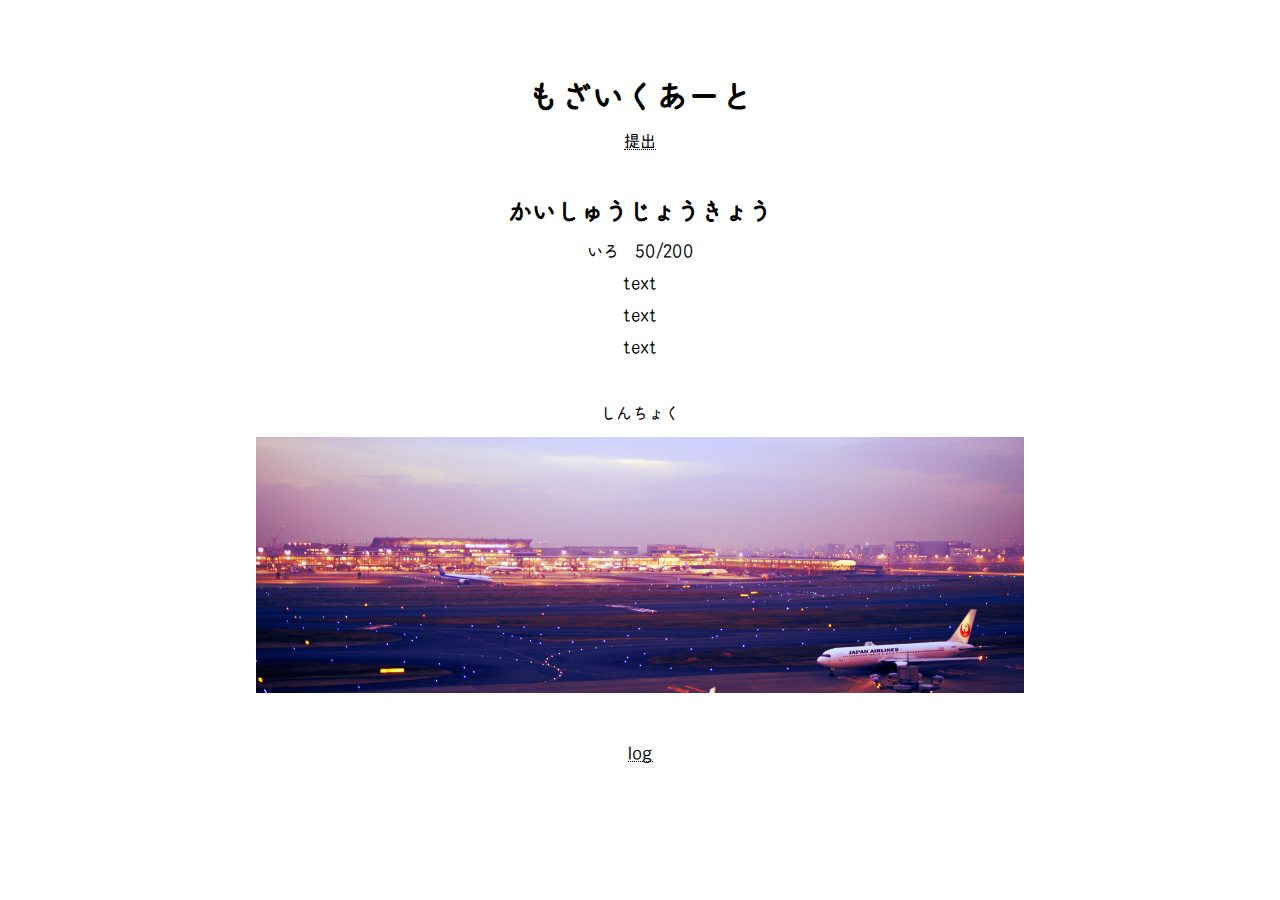
==== index.html @ 16d99c66 "Prototype" ====
<!DOCTYPE html>
<html lang="ja">
<head>
    <meta charset="UTF-8">
    <title>photoclub</title>
    <link rel="stylesheet" href="style.css">
</head>
<body>
  
   <h1>もざいくあーと</h1>
<a href="https://www.dropbox.com/request/RggeEefi0sI3hLKImRiM" target="_blank">提出</a>

   <div class="text"> 
   <h2>かいしゅうじょうきょう</h2>
   <p>いろ：50/200</p>
   <p>text</p>
   <p>text</p>
   <p>text</p>
    </div>
    
    <div class="img">
       <p>しんちょく</p>
        <img src="./_DSC_0438.jpg" alt="">
    </div>
    
    <div class="link">
    <a href="./log.html">log</a>
    </div>
    
</body>
</html>
---- style.css ----
body {
    width: 100%;
    height: 100%;
    margin: 0;
    text-align: center;
    font-family: 'marugame';
}

@font-face {
    font-family: 'marugame';
    src: url('./font.eot');
    src: url('./font.eot?#iefix') format('embedded-opentype'),
        url('./font.woff') format('woff'), url('./font.ttf') format('truetype');
    font-weight: normal;
    font-style: normal;
}

h1{
    margin-top: 80px;
}

.text {
    margin-top: 50px;
}

.img img {
    width: 60%;
}

.img {
    margin-top: 50px;
    margin-bottom: 50px;
}

.link{
    margin-bottom: 100px;
}

a{
    text-decoration: none;
    color: #000;
    border-bottom: #000 dotted 1px;
}

a:hover{
    color: #9f9f9f;
    transition: 1s;
    border-bottom: #9f9f9f dotted 1px;
}




.logh1{
    margin-bottom: 80px;
}

#box{
    width: 80%;
    margin: 0 auto;
    margin-top: 50px;
}

.logimg{
    width: 50%;
    float: left;
}

.logimg img{
    width: 100%;
}

.logtext{
    width: 40%;
    float: right;
    text-align: left;
    padding-left: 10%;
}



@media screen and (max-width: 720px) {
    
    .logh1{
    margin-bottom: 80px;
}



.logimg{
    width: 100%;
    margin: 0 auto;
}



.logtext{
    width: 100%;
    text-align: center;
}
}
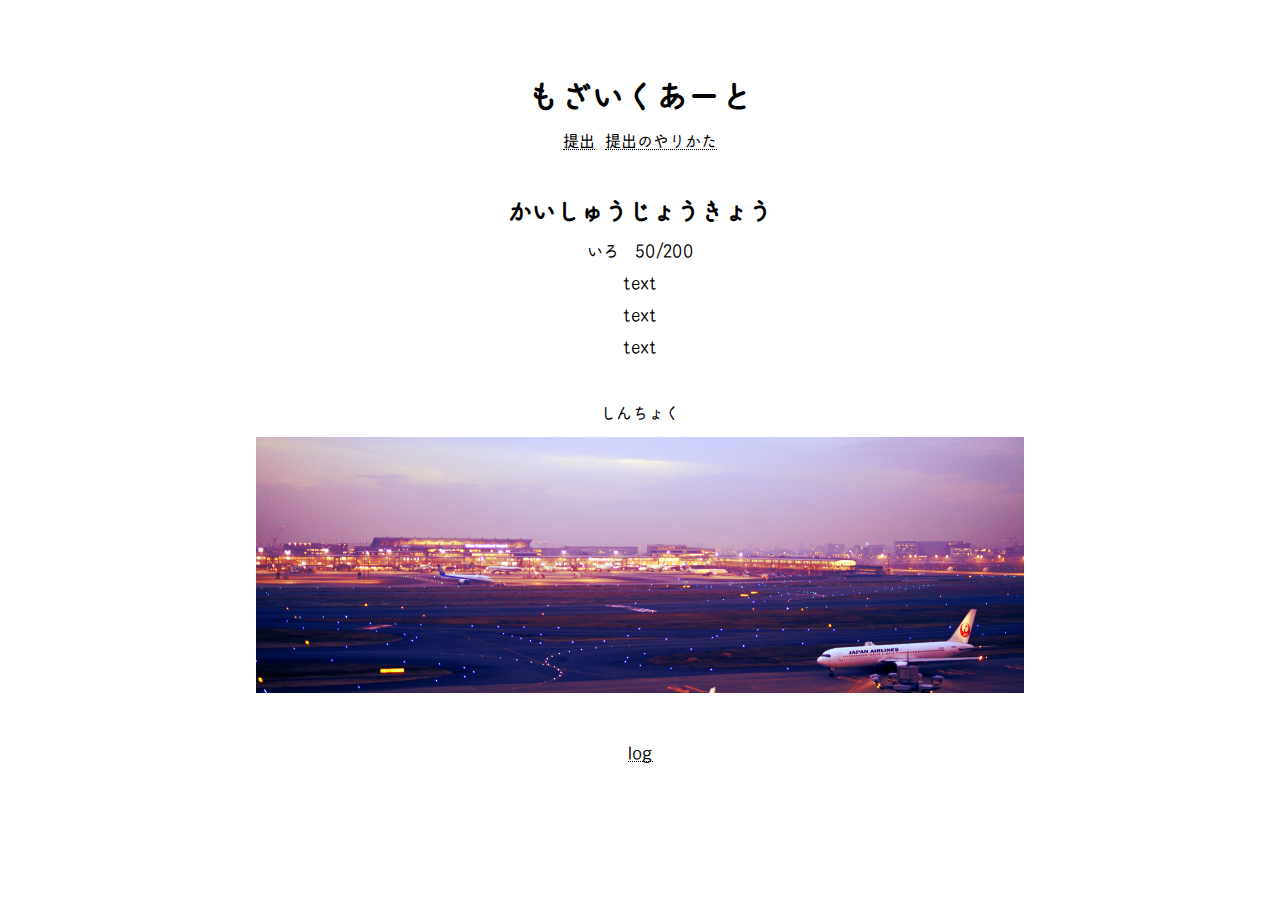
==== commit cfdd1762: "2" ====
--- a/index.html
+++ b/index.html
@@ -8,7 +8,8 @@
 <body>
   
    <h1>もざいくあーと</h1>
-<a href="https://www.dropbox.com/request/RggeEefi0sI3hLKImRiM" target="_blank">提出</a>
+<a href="https://www.dropbox.com/request/RggeEefi0sI3hLKImRiM" target="_blank" class="button1">提出</a>
+   <a href="./ex.html">提出のやりかた</a>
 
    <div class="text"> 
    <h2>かいしゅうじょうきょう</h2>
--- a/style.css
+++ b/style.css
@@ -15,8 +15,17 @@
     font-style: normal;
 }
 
+.button1{
+    margin-right: 5px;
+    margin-top: 50px;
+}
+
 h1{
     margin-top: 80px;
+}
+
+h2{
+    margin-top: 50px;
 }
 
 .text {
@@ -99,3 +108,18 @@
     text-align: center;
 }
 }
+
+.title{
+    margin-bottom: 80px;
+}
+
+
+.ex{
+    width: 40%;
+    border: 1px dotted #000;
+    margin-bottom: 50px;
+}
+
+.button{
+    margin-bottom: 100px;
+}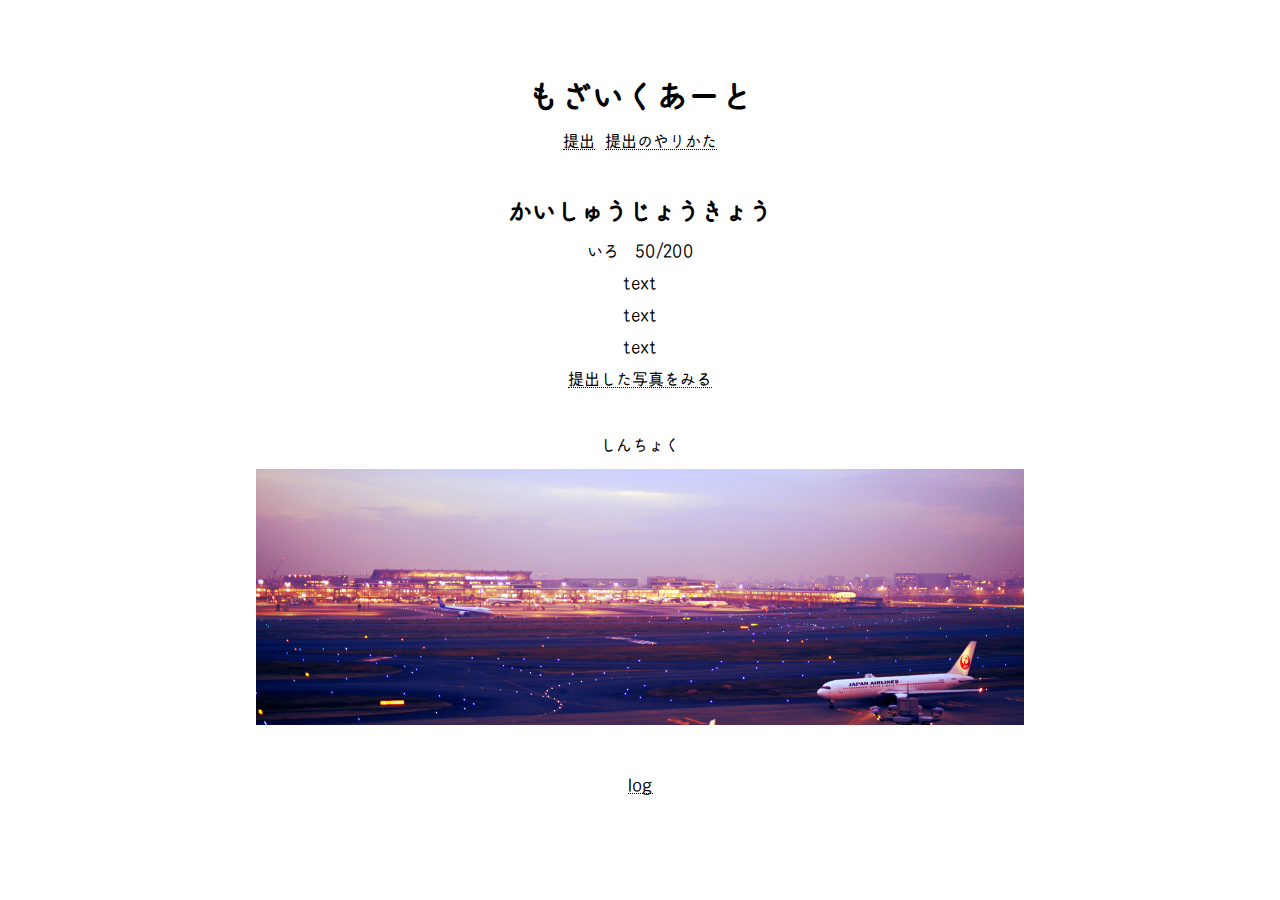
==== commit ab46d04d: "3" ====
--- a/index.html
+++ b/index.html
@@ -18,6 +18,7 @@
    <p>text</p>
    <p>text</p>
     </div>
+    <a href="https://drive.google.com/folderview?id=0B7swz2shyyTrWVN5bFl1ZmUxdk0&usp=sharing" target="_blank">提出した写真をみる</a>
     
     <div class="img">
        <p>しんちょく</p>
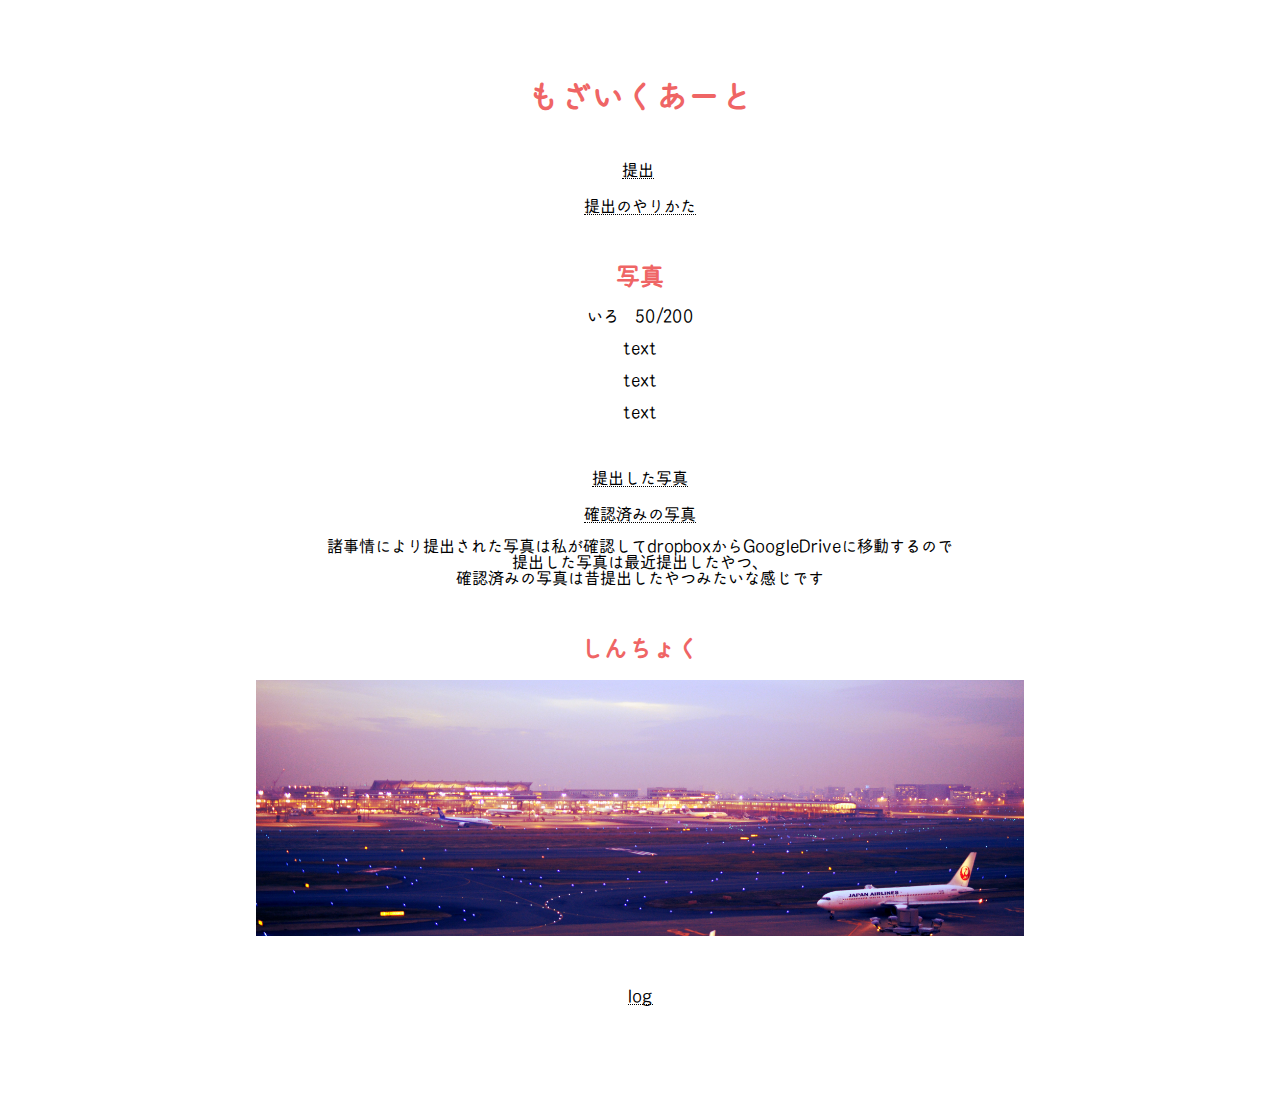
==== commit cfe0c27f: "4" ====
--- a/index.html
+++ b/index.html
@@ -8,20 +8,24 @@
 <body>
   
    <h1>もざいくあーと</h1>
-<a href="https://www.dropbox.com/request/RggeEefi0sI3hLKImRiM" target="_blank" class="button1">提出</a>
-   <a href="./ex.html">提出のやりかた</a>
+    <div class="link1"><a href="https://www.dropbox.com/request/RggeEefi0sI3hLKImRiM" target="_blank" class="button1">提出</a></div>
+    <div class="link2"><a href="./ex.html">提出のやりかた</a></div>
 
    <div class="text"> 
-   <h2>かいしゅうじょうきょう</h2>
+   <h2>写真</h2>
    <p>いろ：50/200</p>
    <p>text</p>
    <p>text</p>
    <p>text</p>
     </div>
-    <a href="https://drive.google.com/folderview?id=0B7swz2shyyTrWVN5bFl1ZmUxdk0&usp=sharing" target="_blank">提出した写真をみる</a>
+    <div class="imgbox1"><a href="https://www.dropbox.com/sh/acni4nuho6essmp/AACVjjWD2vyWU_aRg281L3G3a?dl=0" target="_blank">提出した写真</a></div>
+    <div class="imgbox2"><a href="https://drive.google.com/folderview?id=0B7swz2shyyTrWVN5bFl1ZmUxdk0&usp=sharing" target="_blank">確認済みの写真</a></div>
+    <p>諸事情により提出された写真は私が確認してdropboxからGoogleDriveに移動するので<br>
+    提出した写真は最近提出したやつ、<br>
+    確認済みの写真は昔提出したやつみたいな感じです</p>
     
     <div class="img">
-       <p>しんちょく</p>
+       <h2>しんちょく</h2>
         <img src="./_DSC_0438.jpg" alt="">
     </div>
     
--- a/style.css
+++ b/style.css
@@ -20,12 +20,19 @@
     margin-top: 50px;
 }
 
+.link1{
+    margin: 20px;
+    margin-top: 50px;
+}
+
 h1{
     margin-top: 80px;
+    color: #ef6565;
 }
 
 h2{
     margin-top: 50px;
+    color: #ef6565;
 }
 
 .text {
@@ -49,15 +56,27 @@
     text-decoration: none;
     color: #000;
     border-bottom: #000 dotted 1px;
+    -webkit-transition: .3s;
+	-moz-transition: .3s;
+	-o-transition: .3s;
+	-ms-transition: .3s;
+    transition: .3s;
 }
 
 a:hover{
     color: #9f9f9f;
-    transition: 1s;
     border-bottom: #9f9f9f dotted 1px;
+    -webkit-transform: scale(1.2,1.2);
+	-moz-transform: scale(1.2,1.2);
+	-o-transform: scale(1.2,1.2);
+	-ms-transform: scale(1.2,1.2);
+	transform: scale(1.2,1.2);
 }
 
-
+.imgbox1{
+    margin: 20px;
+    margin-top: 50px;
+}
 
 
 .logh1{
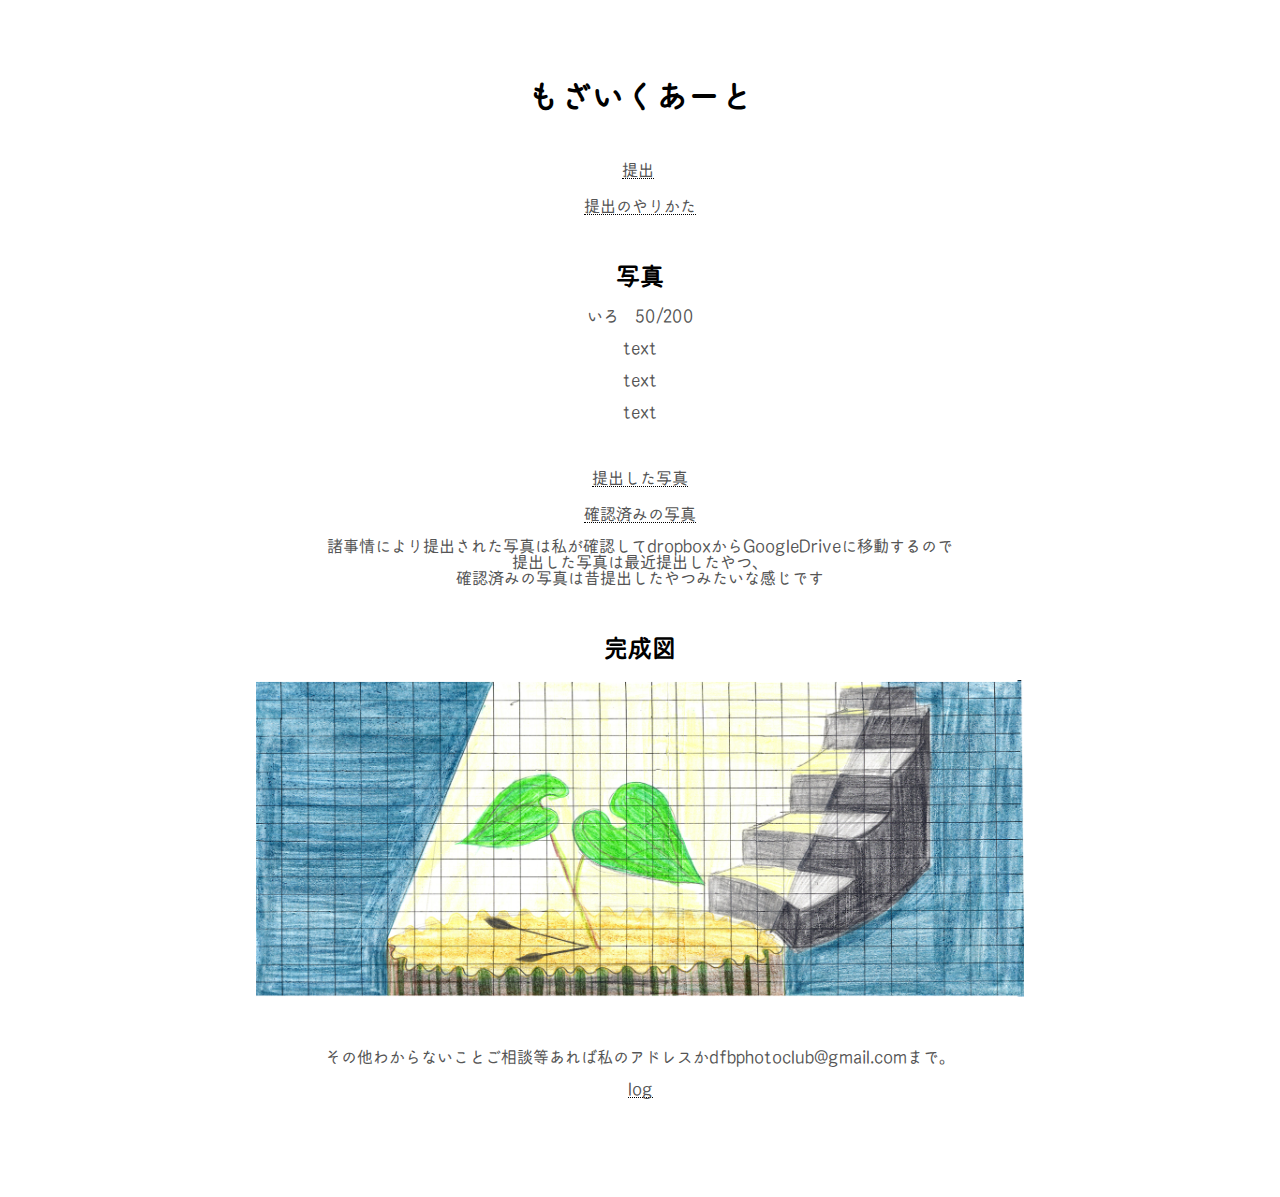
==== commit f51b5253: "6" ====
--- a/index.html
+++ b/index.html
@@ -25,12 +25,14 @@
     確認済みの写真は昔提出したやつみたいな感じです</p>
     
     <div class="img">
-       <h2>しんちょく</h2>
-        <img src="./_DSC_0438.jpg" alt="">
+       <h2>完成図</h2>
+        <img src="./schoolfes.png" alt="">
     </div>
     
+    <p>その他わからないことご相談等あれば私のアドレスかdfbphotoclub@gmail.comまで。</p>
+    
     <div class="link">
-    <a href="./log.html">log</a>
+    <a href="" title="constraction">log</a>
     </div>
     
 </body>
--- a/style.css
+++ b/style.css
@@ -27,12 +27,16 @@
 
 h1{
     margin-top: 80px;
-    color: #ef6565;
+    color: #000000;
 }
 
 h2{
     margin-top: 50px;
-    color: #ef6565;
+    color: #000;
+}
+
+p{
+    color: #555555;
 }
 
 .text {
@@ -54,7 +58,7 @@
 
 a{
     text-decoration: none;
-    color: #000;
+    color: #555555;
     border-bottom: #000 dotted 1px;
     -webkit-transition: .3s;
 	-moz-transition: .3s;
@@ -139,6 +143,10 @@
     margin-bottom: 50px;
 }
 
+.at{
+    color: #ef6565;
+}
+
 .button{
     margin-bottom: 100px;
 }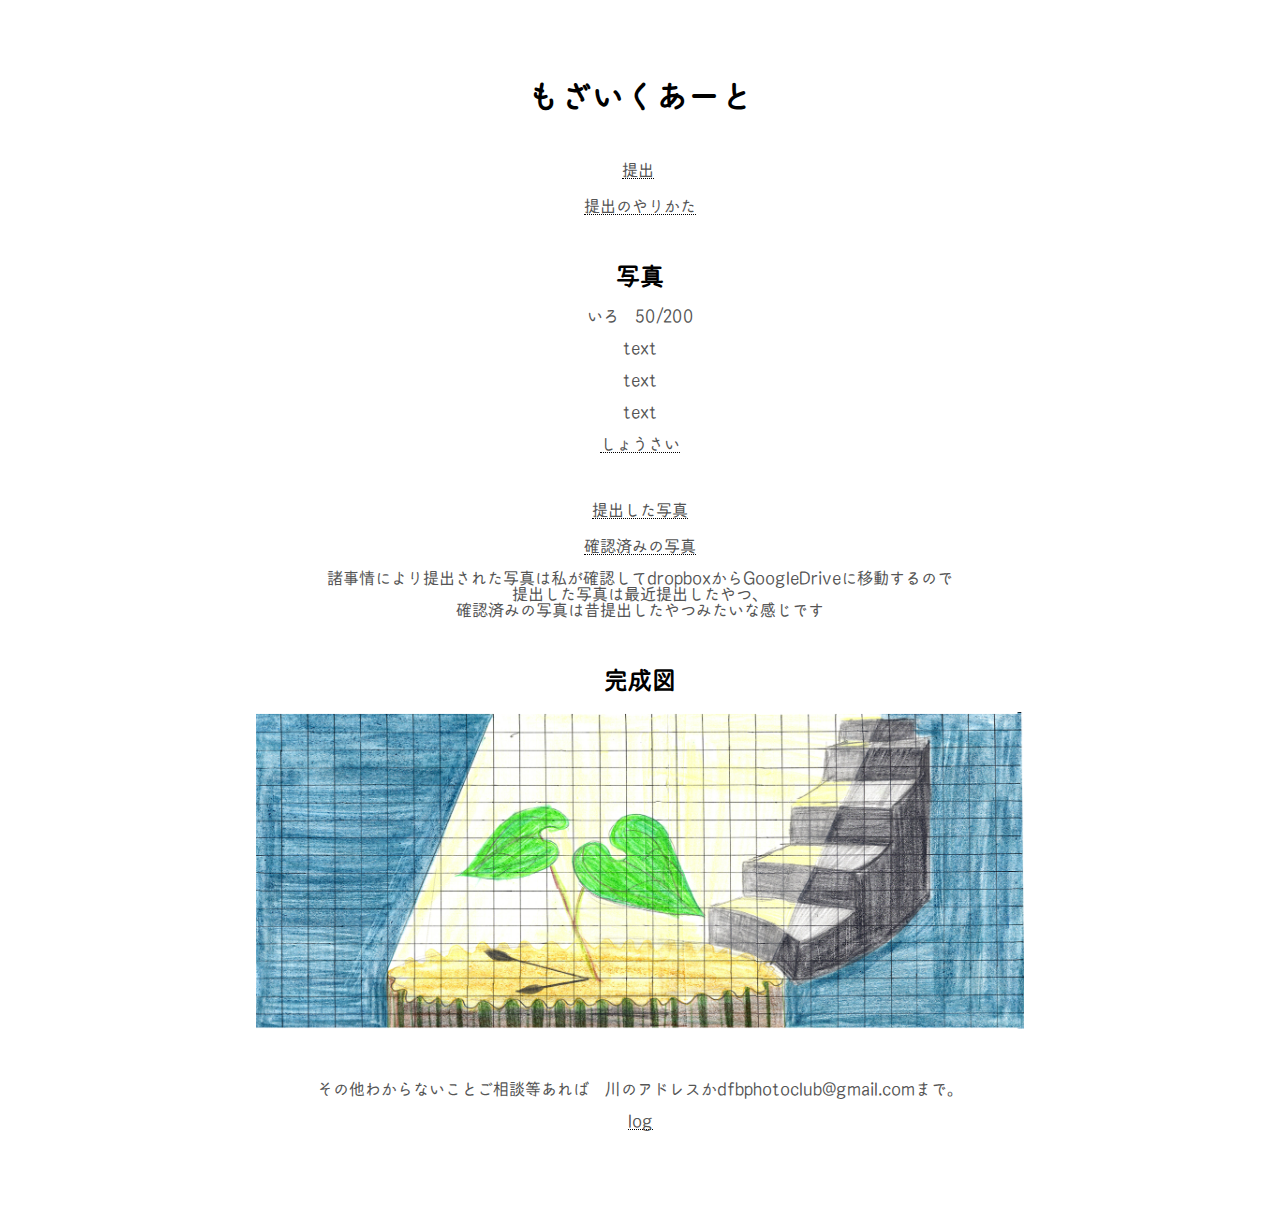
==== commit b75e4956: "7" ====
--- a/index.html
+++ b/index.html
@@ -18,6 +18,7 @@
    <p>text</p>
    <p>text</p>
     </div>
+    <a href="./img.html">しょうさい</a>
     <div class="imgbox1"><a href="https://www.dropbox.com/sh/acni4nuho6essmp/AACVjjWD2vyWU_aRg281L3G3a?dl=0" target="_blank">提出した写真</a></div>
     <div class="imgbox2"><a href="https://drive.google.com/folderview?id=0B7swz2shyyTrWVN5bFl1ZmUxdk0&usp=sharing" target="_blank">確認済みの写真</a></div>
     <p>諸事情により提出された写真は私が確認してdropboxからGoogleDriveに移動するので<br>
@@ -29,7 +30,7 @@
         <img src="./schoolfes.png" alt="">
     </div>
     
-    <p>その他わからないことご相談等あれば私のアドレスかdfbphotoclub@gmail.comまで。</p>
+    <p>その他わからないことご相談等あれば吉川のアドレスかdfbphotoclub@gmail.comまで。</p>
     
     <div class="link">
     <a href="" title="constraction">log</a>
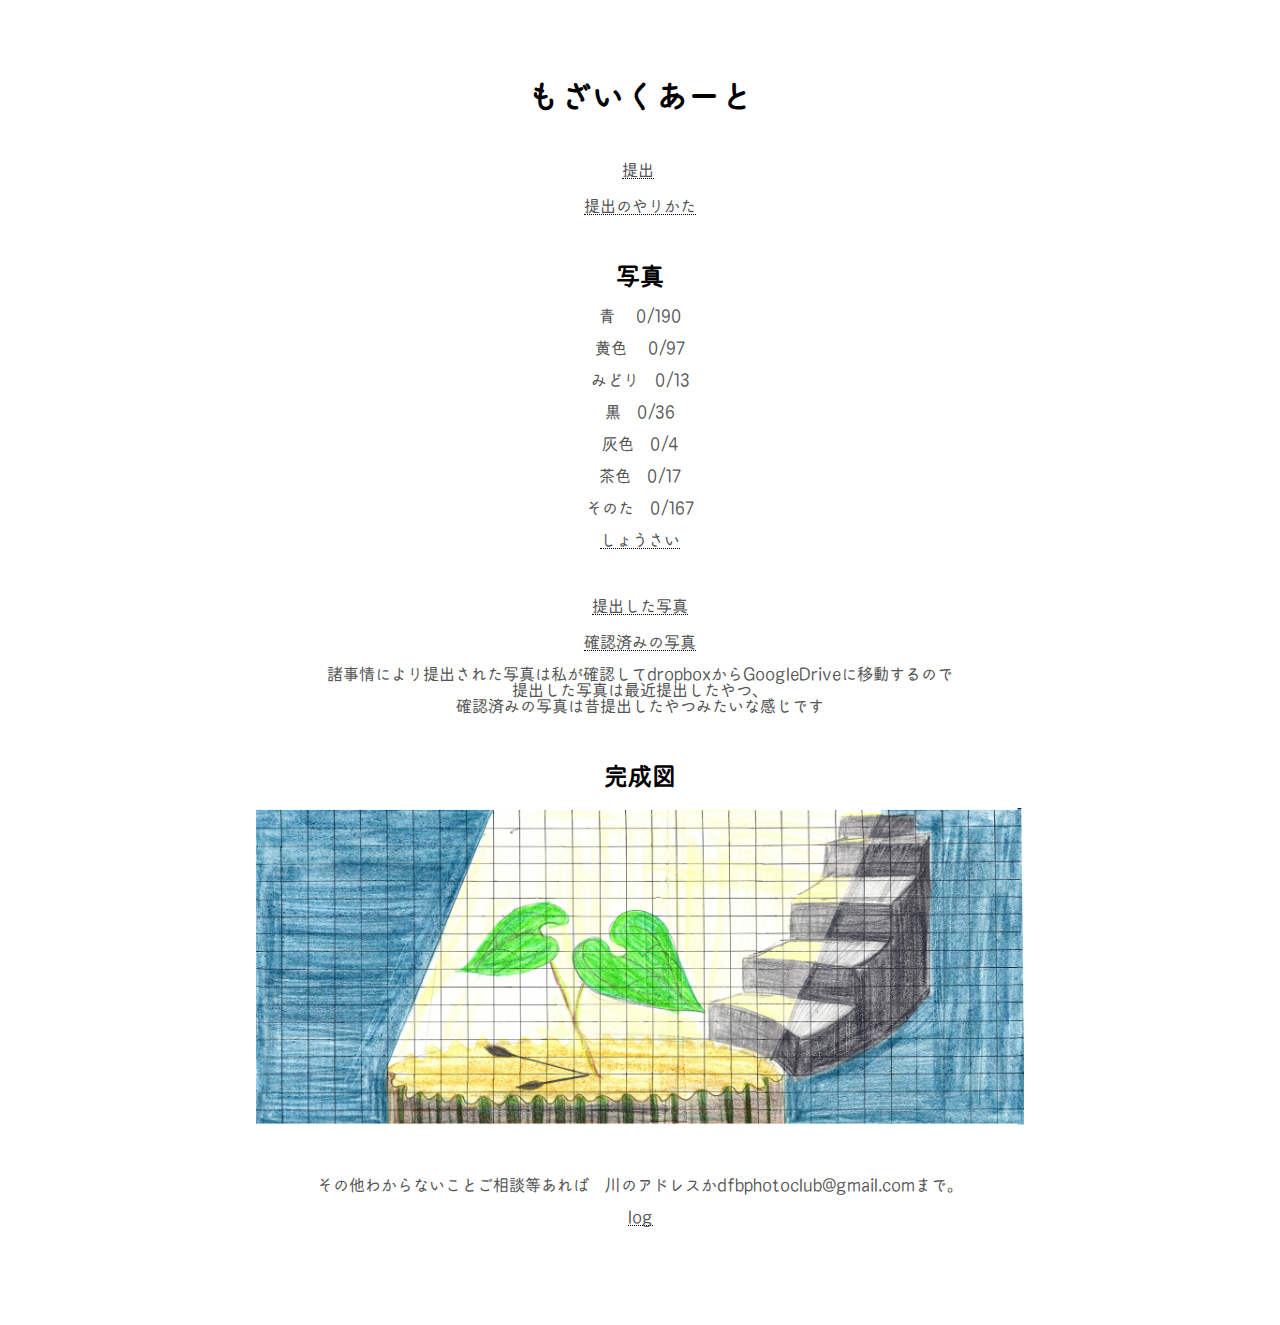
==== commit 48c69f29: "10" ====
--- a/index.html
+++ b/index.html
@@ -13,10 +13,13 @@
 
    <div class="text"> 
    <h2>写真</h2>
-   <p>いろ：50/200</p>
-   <p>text</p>
-   <p>text</p>
-   <p>text</p>
+   <p>青：   0/190</p>
+   <p>黄色　 0/97</p>
+   <p>みどり　0/13</p>
+   <p>黒　0/36</p>
+   <p>灰色　0/4</p>
+   <p>茶色　0/17</p>
+   <p>そのた　0/167</p>
     </div>
     <a href="./img.html">しょうさい</a>
     <div class="imgbox1"><a href="https://www.dropbox.com/sh/acni4nuho6essmp/AACVjjWD2vyWU_aRg281L3G3a?dl=0" target="_blank">提出した写真</a></div>
--- a/style.css
+++ b/style.css
@@ -149,4 +149,12 @@
 
 .button{
     margin-bottom: 100px;
+}
+
+.mini{
+    margin-top: 50px;
+}
+
+.imgtext{
+    margin: 90px;
 }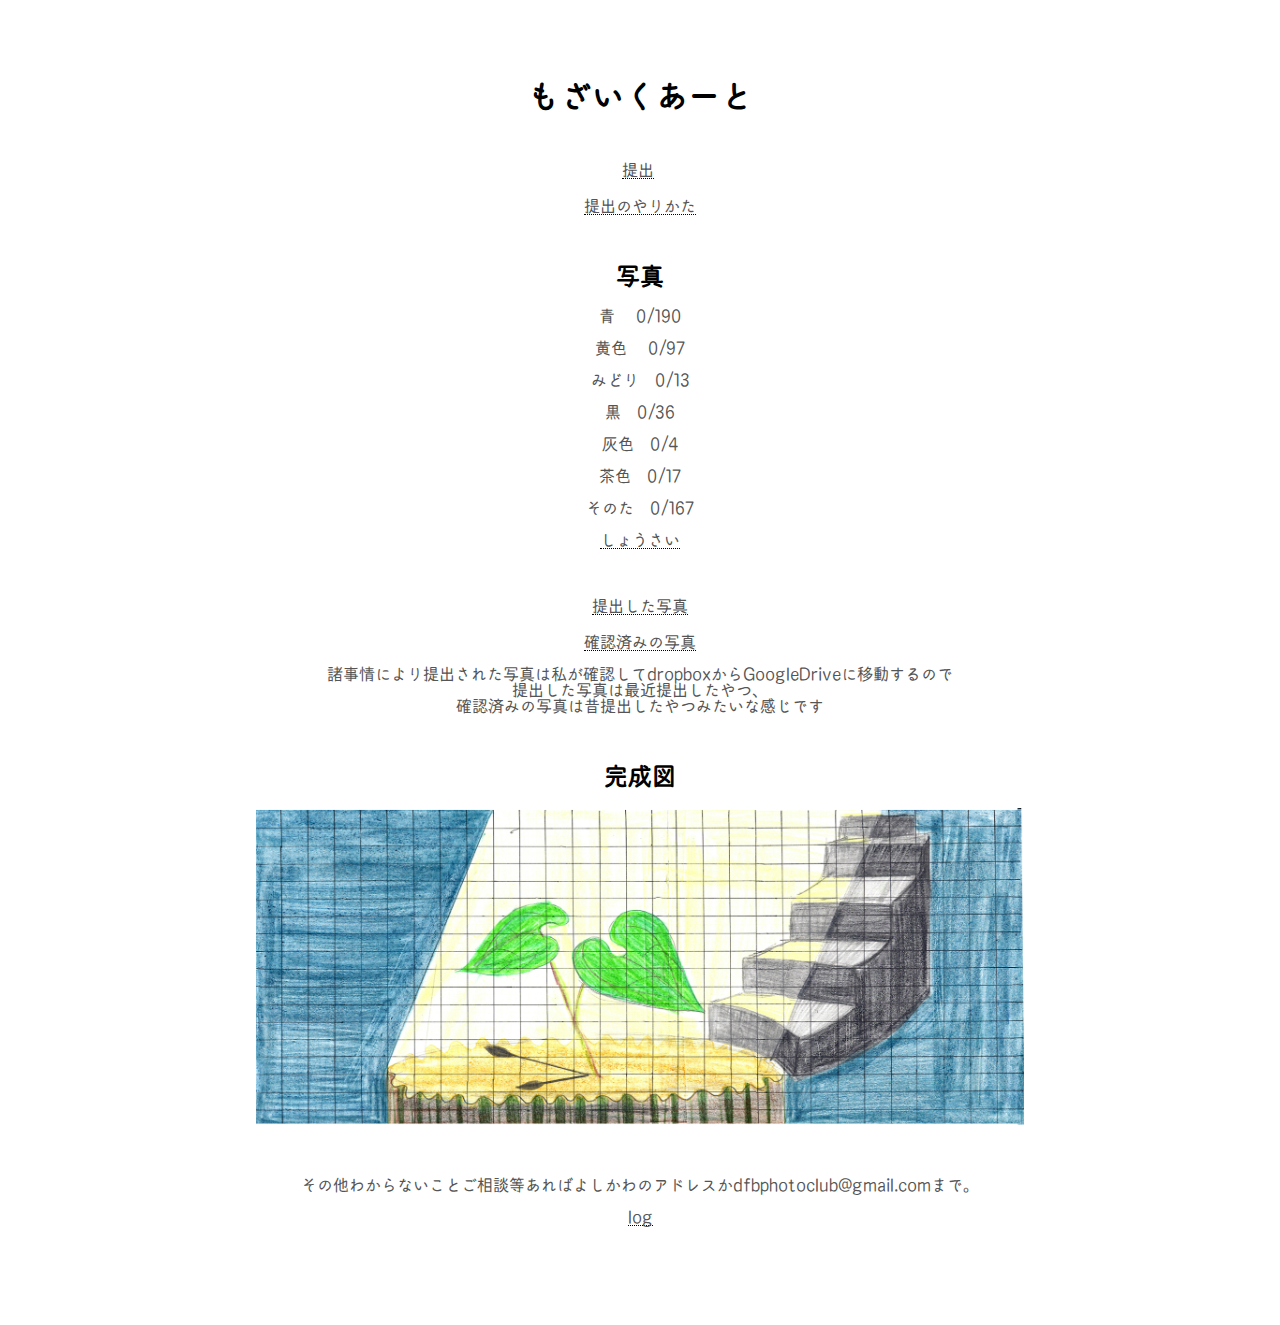
==== commit 6ed91ec3: "11" ====
--- a/index.html
+++ b/index.html
@@ -33,7 +33,7 @@
         <img src="./schoolfes.png" alt="">
     </div>
     
-    <p>その他わからないことご相談等あれば吉川のアドレスかdfbphotoclub@gmail.comまで。</p>
+    <p>その他わからないことご相談等あればよしかわのアドレスかdfbphotoclub@gmail.comまで。</p>
     
     <div class="link">
     <a href="" title="constraction">log</a>
